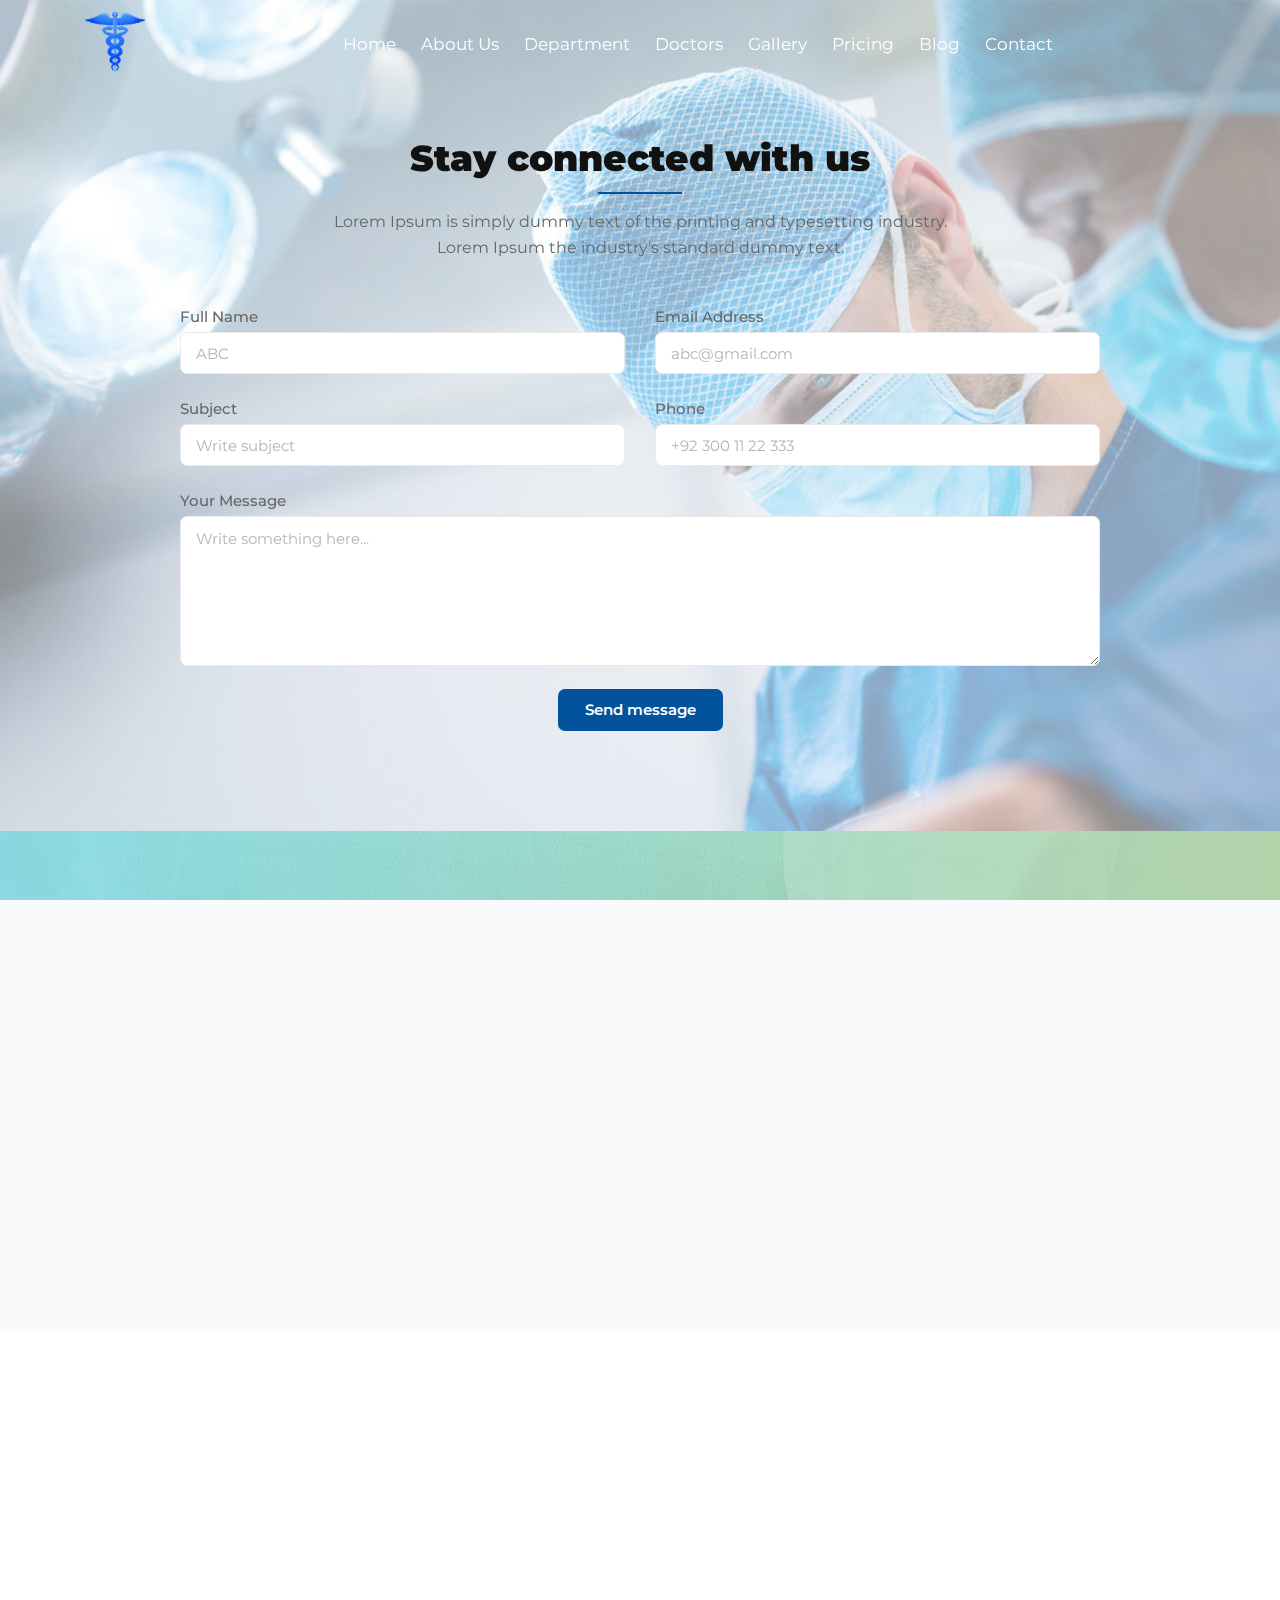
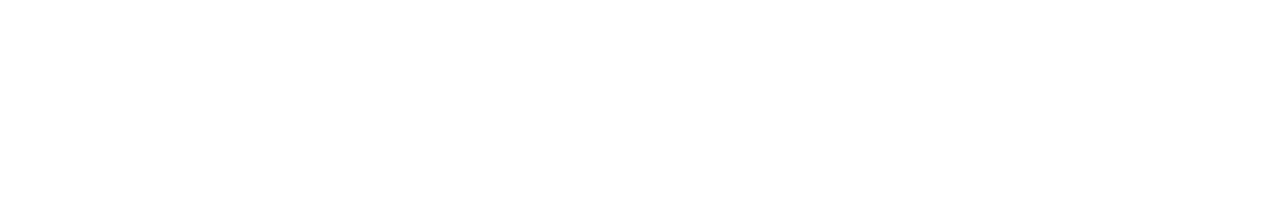
==== contact.html @ e5274378 "new" ====
<!DOCTYPE html>
<html lang="en">
<head>
    <meta charset="UTF-8">
    <meta name="description" content="NISCHINTO">
    <meta name="author" content="codeglamor">
    <meta name="viewport" content="width=device-width, initial-scale=1">
    <title>NISCHINTO</title>
    <link rel="icon" href="assets/images/logo.png">
    <link rel="stylesheet" href="assets/css/bootstrap.css">
    <link rel="stylesheet" href="assets/css/owl.carousel.min.css">
    <link rel="stylesheet" href="assets/css/owl.theme.default.min.css">   
    <link rel="stylesheet" href="assets/css/fonts.css">       
    <link rel="stylesheet" href="assets/css/nice-select.css">    
    <link rel="stylesheet" href="assets/css/venobox.css">    
    <link rel="stylesheet" href="assets/css/all.css">
    <link rel="stylesheet" href="assets/css/style.css">
</head>


<body>
    <div class="st-content" id="home">
        <div class="st-hero-wrap st-gray-bg st-dynamic-bg overflow-hidden st-fixed-bg" data-src="assets/images/hero-bg.jpg">
            <header class="st-site-header st-style1 st-sticky-header">
              <nav class="navbar navbar-expand-lg" id="mynavbar">
                  <div class="container">
                   <a class="navbar-brand pb-2" href="index.html"><img src="assets/images/logo.png" alt="logo" style="width: 60px;"></a>
                   <button class="navbar-toggler" type="button" data-toggle="collapse" data-target="#" aria-expanded="false" aria-label="Toggle navigation">
                       <span class="fas fa-bars color-white"></span>
                   </button>
                   <div class="collapse navbar-collapse">
                       <ul class="navbar-nav mx-auto">
                           <li class="nav-item">
                               <a class="nav-link" href="/index.html" data-toggle="" aria-haspopup="true" aria-expanded="false">Home</a>
                           </li>
                           <li class="nav-item ">
                               <a class="nav-link" href="#about" data-toggle="" aria-haspopup="true" aria-expanded="false">About Us</a>
                           </li>
                           <li class="nav-item ">
                               <a class="nav-link" href="#department" data-toggle="" aria-haspopup="true" aria-expanded="false">Department</a>
                           </li>
             
                           <li class="nav-item ">
                               <a class="nav-link" href="#doctors" data-toggle="" aria-haspopup="true" aria-expanded="false">Doctors</a>
                           </li>
                           <li class="nav-item">
                               <a class="nav-link" href="#gallery" data-toggle="" aria-haspopup="true" aria-expanded="false">Gallery</a>
                           </li>
                           <li class="nav-item">
                              <a class="nav-link" href="#price" data-toggle="" aria-haspopup="true" aria-expanded="false">Pricing</a>
                          </li>
                          <li class="nav-item">
                              <a class="nav-link" href="#blog" data-toggle="" aria-haspopup="true" aria-expanded="false">Blog</a>
                          </li>
                          <li class="nav-item">
                              <a class="nav-link" href="#contact" data-toggle="" aria-haspopup="true" aria-expanded="false">Contact</a>
                          </li>
                       </ul>
                   </div>
                 </div>
               </nav>
            </header>

        <section class="st-shape-wrap pb form-bg-img" id="contact">
            <div class="pt"></div>
            <div class="container">
              <div class="st-section-heading st-style1">
                <h2 class="st-section-heading-title padding-contact"><b>Stay connected with us</b></h2>
                <div class="st-seperator">
                  <div class="st-seperator-left wow fadeInLeft" data-wow-duration="1s" data-wow-delay="0.2s"></div>
                  <div class="st-seperator-right wow fadeInRight" data-wow-duration="1s" data-wow-delay="0.2s"></div>
                </div>
                <div class="st-section-heading-subtitle mb-5">Lorem Ipsum is simply dummy text of the printing and typesetting
                  industry. <br>Lorem Ipsum the industry's standard dummy text.</div>
              </div>
            </div>
            <div class="container">
              <div class="row">
                <div class="col-lg-10 offset-lg-1">
                  <div id="st-alert"></div>
                  <form action="assets/php/mail.php" class="row st-contact-form st-type1 mbc" method="post" id="contact-form">
                    <div class="col-lg-6">
                      <div class="st-form-field st-style1">
                        <label>Full Name</label>
                        <input type="text" id="name" name="name" placeholder="ABC" required>
                      </div>
                    </div>
                    <div class="col-lg-6">
                      <div class="st-form-field st-style1">
                        <label>Email Address</label>
                        <input type="text" id="email" name="email" placeholder="abc@gmail.com" required>
                      </div>
                    </div>
                    <div class="col-lg-6">
                      <div class="st-form-field st-style1">
                        <label>Subject</label>
                        <input type="text" id="subject" name="subject" placeholder="Write subject" required>
                      </div>
                    </div>
                    <div class="col-lg-6">
                      <div class="st-form-field st-style1">
                        <label>Phone</label>
                        <input type="text" id="phone" name="phone" placeholder="+92 300 11 22 333" required>
                      </div>
                    </div>
                    <div class="col-lg-12">
                      <div class="st-form-field st-style1">
                        <label>Your Message</label>
                        <textarea cols="30" rows="10" id="msg" name="msg" placeholder="Write something here..."
                          required></textarea>
                      </div>
                    </div>
                    <div class="col-lg-12">
                      <div class="text-center">
                        <div class="st-height-b10 st-height-lg-b10"></div>
                        <button class="st-btn st-style1 st-color1 st-size-medium" type="submit" id="submit" name="submit">Send
                          message</button>
                      </div>
                    </div>
                  </form>
                </div>
              </div>
            </div>
          </section>

          <div class="st-google-map">
            <iframe
              src="https://www.google.com/maps/embed?pb=!1m18!1m12!1m3!1d96652.27317354927!2d-74.33557928194516!3d40.79756494697628!2m3!1f0!2f0!3f0!3m2!1i1024!2i768!4f13.1!3m3!1m2!1s0x89c3a82f1352d0dd%3A0x81d4f72c4435aab5!2sTroy+Meadows+Wetlands!5e0!3m2!1sen!2sbd!4v1563075599994!5m2!1sen!2sbd"
              allowfullscreen></iframe>
          </div>
        </div>
    </div>
    <div class="try"></div>
  <footer class="st-site-footer st-sticky-footer st-dynamic-bg footer-bg-img">
    <div class="st-main-footer">
      <div class="container">
        <div class="row">
          <div class="col-lg-3">
            <div class="st-footer-widget">
              <div class="st-text-field">
                <img src="assets/images/footer-logo.png" alt="Nischinto" class="st-footer-logo">
                <div class="st-height-b25 st-height-lg-b25"></div>
                <div class="st-footer-text">Lorem ipsum dolor sit consectet adipisicing sed do eiusmod temp incididunt
                  ut labore. Lorem Ipsum is simply dummy.</div>
                <div class="st-height-b25 st-height-lg-b25"></div>
                <ul class="st-social-btn st-style1 st-mp0">
                  <li><a href="#"><i class="fab fa-facebook-square"></i></a></li>
                  <li><a href="#"><i class="fab fa-linkedin"></i></a></li>
                  <li><a href="#"><i class="fab fa-pinterest-square"></i></a></li>
                  <li><a href="#"><i class="fab fa-twitter-square"></i></a></li>
                </ul>
              </div>
            </div>
          </div>
          <div class="col-lg-3">
            <div class="st-footer-widget">
              <h2 class="st-footer-widget-title">Useful Links</h2>
              <ul class="st-footer-widget-nav st-mp0">
                <li><a href="#"><i class="fas fa-chevron-right"></i>FAQs</a></li>
                <li><a href="#"><i class="fas fa-chevron-right"></i>Blog</a></li>
                <li><a href="#"><i class="fas fa-chevron-right"></i>Weekly timetable</a></li>
                <li><a href="#"><i class="fas fa-chevron-right"></i>Terms & Conditions</a></li>
              </ul>
            </div>
          </div>
          <div class="col-lg-3">
            <div class="st-footer-widget">
              <h2 class="st-footer-widget-title">Departments</h2>
              <ul class="st-footer-widget-nav st-mp0">
                <li><a href="#"><i class="fas fa-chevron-right"></i>Rehabilitation</a></li>
                <li><a href="#"><i class="fas fa-chevron-right"></i>Laboratory Analysis</a></li>
                <li><a href="#"><i class="fas fa-chevron-right"></i>Face Lift Surgery</a></li>
                <li><a href="#"><i class="fas fa-chevron-right"></i>Liposuction</a></li>
              </ul>
            </div>
          </div>
          <div class="col-lg-3">
            <div class="st-footer-widget">
              <h2 class="st-footer-widget-title">Contacts</h2>
              <ul class="st-footer-contact-list st-mp0">
                <li><span class="st-footer-contact-title">Address:</span> 1223 Fulton Street San Diego CA 941-23 USA
                </li>
                <a href="mailto:abc@gmail.com"><span class="st-footer-contact-title"><b>Email:&nbsp;&nbsp;&nbsp;&nbsp;&nbsp;&nbsp;</b></span> abc@gmail.com</a>
                <a href="tel:+92 300 11 23 444"><span><b>Phone:</b>&nbsp;&nbsp;&nbsp;&nbsp;&nbsp;&nbsp;&nbsp;</span>+92 300 11 23 444</a>
                <a href="tel:053 1111111"><span class="plm"></span>053 11 11 111</a>
              </ul>
            </div>
          </div>
        </div>
      </div>
    </div>
    <div class="st-copyright-wrap">
      <div class="container">
        <div class="st-copyright-in">
          <div class="st-left-copyright">
            <div class="st-copyright-text">Copyright 2021. Design by EssentialSoft</div>
          </div>

          <div class="st-right-copyright">
            <div><a href="#home" class="fas fa-angle-up" style="color: #2144dd;"></a></div>
          </div>
        </div>
      </div>
    </div>
  </footer>


    <script src="assets/js/jquery.js"></script>
    <script src="assets/js/bootstrap.js"></script>
    <script src="assets/js/owl.carousel.js"></script>
    <script src="assets/js/jquery.nice-select.min.js"></script>
    <script src="assets/js/venobox.min.js"></script>
    <script src="assets/js/custom.js"></script>
  </body>
  </html>
---- assets/css/fonts.css ----
/* devanagari */
@font-face {
  font-family: 'Poppins';
  font-style: normal;
  font-weight: 400;
  font-display: swap;
  src: url(https://fonts.gstatic.com/s/poppins/v15/pxiEyp8kv8JHgFVrJJbecmNE.woff2) format('woff2');
  unicode-range: U+0900-097F, U+1CD0-1CF6, U+1CF8-1CF9, U+200C-200D, U+20A8, U+20B9, U+25CC, U+A830-A839, U+A8E0-A8FB;
}
/* latin-ext */
@font-face {
  font-family: 'Poppins';
  font-style: normal;
  font-weight: 400;
  font-display: swap;
  src: url(https://fonts.gstatic.com/s/poppins/v15/pxiEyp8kv8JHgFVrJJnecmNE.woff2) format('woff2');
  unicode-range: U+0100-024F, U+0259, U+1E00-1EFF, U+2020, U+20A0-20AB, U+20AD-20CF, U+2113, U+2C60-2C7F, U+A720-A7FF;
}
/* latin */
@font-face {
  font-family: 'Poppins';
  font-style: normal;
  font-weight: 400;
  font-display: swap;
  src: url(https://fonts.gstatic.com/s/poppins/v15/pxiEyp8kv8JHgFVrJJfecg.woff2) format('woff2');
  unicode-range: U+0000-00FF, U+0131, U+0152-0153, U+02BB-02BC, U+02C6, U+02DA, U+02DC, U+2000-206F, U+2074, U+20AC, U+2122, U+2191, U+2193, U+2212, U+2215, U+FEFF, U+FFFD;
}
/* devanagari */
@font-face {
  font-family: 'Poppins';
  font-style: normal;
  font-weight: 800;
  font-display: swap;
  src: url(https://fonts.gstatic.com/s/poppins/v15/pxiByp8kv8JHgFVrLDD4Z11lFc-K.woff2) format('woff2');
  unicode-range: U+0900-097F, U+1CD0-1CF6, U+1CF8-1CF9, U+200C-200D, U+20A8, U+20B9, U+25CC, U+A830-A839, U+A8E0-A8FB;
}
/* latin-ext */
@font-face {
  font-family: 'Poppins';
  font-style: normal;
  font-weight: 800;
  font-display: swap;
  src: url(https://fonts.gstatic.com/s/poppins/v15/pxiByp8kv8JHgFVrLDD4Z1JlFc-K.woff2) format('woff2');
  unicode-range: U+0100-024F, U+0259, U+1E00-1EFF, U+2020, U+20A0-20AB, U+20AD-20CF, U+2113, U+2C60-2C7F, U+A720-A7FF;
}
/* latin */
@font-face {
  font-family: 'Poppins';
  font-style: normal;
  font-weight: 800;
  font-display: swap;
  src: url(https://fonts.gstatic.com/s/poppins/v15/pxiByp8kv8JHgFVrLDD4Z1xlFQ.woff2) format('woff2');
  unicode-range: U+0000-00FF, U+0131, U+0152-0153, U+02BB-02BC, U+02C6, U+02DA, U+02DC, U+2000-206F, U+2074, U+20AC, U+2122, U+2191, U+2193, U+2212, U+2215, U+FEFF, U+FFFD;
}
---- assets/css/nice-select.css ----
.nice-select {
  -webkit-tap-highlight-color: transparent;
  background-color: transparent;
  border-radius: 5px;
  border: none;
  box-sizing: border-box;
  clear: both;
  color: #fff;
  cursor: pointer;
  display: block;
  float: right;
  font-family: inherit;
  font-size: 14px;
  font-weight: normal;
  line-height: 36px;
  outline: none;
  padding-left: 8px;
  padding-right: 50px;
  position: relative;
  text-align: right !important;
  -webkit-transition: all 0.2s ease-in-out;
  transition: all 0.2s ease-in-out;
  -webkit-user-select: none;
     -moz-user-select: none;
      -ms-user-select: none;
          user-select: none;
  white-space: nowrap;
  width: auto; }
  .nice-select:hover {
    border-color: #dbdbdb; }
  .nice-select:active, .nice-select.open, .nice-select:focus {
    border-color: #999; }
  .nice-select:after {
    border-bottom: 2px solid #999;
    border-right: 2px solid #999;
    content: '';
    display: block;
    height: 5px;
    margin-top: -4px;
    pointer-events: none;
    position: absolute;
    right: 12px;
    top: 50%;
    -webkit-transform-origin: 66% 66%;
        -ms-transform-origin: 66% 66%;
            transform-origin: 66% 66%;
    -webkit-transform: rotate(45deg);
        -ms-transform: rotate(45deg);
            transform: rotate(45deg);
    -webkit-transition: all 0.15s ease-in-out;
    transition: all 0.15s ease-in-out;
    width: 5px; }
  .nice-select.open:after {
    -webkit-transform: rotate(-135deg);
        -ms-transform: rotate(-135deg);
            transform: rotate(-135deg); }
  .nice-select.open .list {
    opacity: 1;
    pointer-events: auto;
    -webkit-transform: scale(1) translateY(0);
        -ms-transform: scale(1) translateY(0);
            transform: scale(1) translateY(0); }
  .nice-select.disabled {
    border-color: #ededed;
    color: #999;
    pointer-events: none; }
    .nice-select.disabled:after {
      border-color: #cccccc; }
  .nice-select.wide {
    width: 100%; }
    .nice-select.wide .list {
      left: 0 !important;
      right: 0 !important; }
  .nice-select.right {
    float: right; }
    .nice-select.right .list {
      left: auto;
      right: 0; }
  .nice-select.small {
    font-size: 12px;
    height: 36px;
    line-height: 34px; }
    .nice-select.small:after {
      height: 4px;
      width: 4px; }
    .nice-select.small .option {
      line-height: 34px;
      min-height: 34px; }
  .nice-select .list {
    background-color: #fff;
    border-radius: 5px;
    box-shadow: 0 0 0 1px rgba(68, 68, 68, 0.11);
    box-sizing: border-box;
    margin-top: 4px;
    opacity: 0;
    overflow: hidden;
    padding: 0;
    pointer-events: none;
    position: absolute;
    top: 100%;
    left: 0;
    -webkit-transform-origin: 50% 0;
        -ms-transform-origin: 50% 0;
            transform-origin: 50% 0;
    -webkit-transform: scale(0.75) translateY(-21px);
        -ms-transform: scale(0.75) translateY(-21px);
            transform: scale(0.75) translateY(-21px);
    -webkit-transition: all 0.2s cubic-bezier(0.5, 0, 0, 1.25), opacity 0.15s ease-out;
    transition: all 0.2s cubic-bezier(0.5, 0, 0, 1.25), opacity 0.15s ease-out;
    z-index: 9; }
    .nice-select .list:hover .option:not(:hover) {
      background-color: transparent !important; }
  .nice-select .option {
    color: #000;
    cursor: pointer;
    font-weight: 400;
    line-height: 40px;
    list-style: none;
    min-height: 40px;
    outline: none;
    padding-left: 18px;
    padding-right: 29px;
    text-align: left;
    -webkit-transition: all 0.2s;
    transition: all 0.2s; }
    .nice-select .option:hover, .nice-select .option.focus, .nice-select .option.selected.focus {
      background-color: #f6f6f6; }
    .nice-select .option.selected {
      font-weight: bold; }
    .nice-select .option.disabled {
      background-color: transparent;
      color: #999;
      cursor: default; }

.no-csspointerevents .nice-select .list {
  display: none; }

.no-csspointerevents .nice-select.open .list {
  display: block; }
---- assets/css/venobox.css ----
/* ------ venobox.css --------*/
.vbox-overlay *, .vbox-overlay *:before, .vbox-overlay *:after{
    -webkit-backface-visibility: hidden;
    -webkit-box-sizing:border-box;
    -moz-box-sizing:border-box;
    box-sizing:border-box;
}
.vbox-overlay * { 
    -webkit-backface-visibility: visible;
    backface-visibility: visible;
}
.vbox-overlay{
    display: -webkit-flex;
    display: flex;
    -webkit-flex-direction: column;
    flex-direction: column;
    -webkit-justify-content: center;
    justify-content: center;
    -webkit-align-items: center;
    align-items: center;
    position: fixed;
    left: 0;
    top: 0;
    bottom: 0;
    right: 0;
    z-index: 999999;
}

/* ----- navigation ----- */
.vbox-title{
    width: 100%;
    height: 40px;
    float: left;
    text-align: center;
    line-height: 28px;
    font-size: 12px;
    padding: 6px 50px;
    overflow: hidden;
    position: fixed;
    display: none;
    left: 0;
    z-index: 89;
}
.vbox-close{
    cursor: pointer;
    position: fixed;
    top: -1px;
    right: 0;
    width: 50px;
    height: 40px;
    padding: 6px;
    display: block;
    background-position:10px center;
    overflow: hidden;
    font-size: 24px;
    line-height: 1;
    text-align: center;
    z-index: 99;
}
.vbox-left{
    cursor: pointer;
    position: fixed;
    left: 0;
    height: 40px;
    overflow: hidden;
    line-height: 28px;
    font-size: 12px;
    z-index: 99;
    display: flex;
    align-items:center;
}
.vbox-num{
    display: inline-block;
    margin: 6px 0 6px 15px;
}
/* ----- Social share ----- */
.vbox-share{
    line-height: 28px;
    font-size: 12px;
    overflow: hidden;
    position: fixed;
    left: 0;
    z-index: 98;
    display: flex;
    align-items:center;
    justify-content: center;
    width: 100%;
    text-align: center;
}
.vbox-share svg{
    max-height: 28px;
    width: 28px;
    z-index: 10;
    margin-left: 12px;
    margin-top: 6px;
    margin-bottom: 6px;
    vertical-align: middle;
}


/* ----- navigation ARROWS ----- */
.vbox-next, .vbox-prev{
    position: fixed;
    top: 50%;
    margin-top: -15px;
    overflow: hidden;
    cursor: pointer;
    display: block;
    width: 45px;
    height: 45px;
    z-index: 99;
}
.vbox-next span, .vbox-prev span{
    position: relative;
    width: 20px;
    height: 20px;
    border: 2px solid transparent;
    border-top-color: #B6B6B6;
    border-right-color: #B6B6B6;
    text-indent: -100px;
    position: absolute;
    top: 8px;
    display: block;
}
.vbox-prev{
    left: 15px;
}
.vbox-next{
    right: 15px;
}
.vbox-prev span{
    left: 10px;
    -ms-transform: rotate(-135deg);
    -webkit-transform: rotate(-135deg);
    transform: rotate(-135deg);
}
.vbox-next span{
    -ms-transform: rotate(45deg);
    -webkit-transform: rotate(45deg);
    transform: rotate(45deg);
    right: 10px;
}
/* ------- inline window ------ */
.vbox-inline{
    width: 420px;
    height: 315px;
    height: 70vh;
    padding: 10px;
    background: #fff;
    margin: 0 auto;
    overflow: auto;
    text-align: left;
}
/* ------- Video & iFrames window ------ */
.venoframe{
    max-width: 100%;
    width: 100%;
    border: none;
    width: 100%;
    height: 260px;
    height: 70vh;
}
.venoframe.vbvid{
    height: 260px;
}
@media (min-width: 768px) {
    .venoframe, .vbox-inline{
        width: 90%;
        height: 360px;
        height: 70vh;
    }
    .venoframe.vbvid{
        width: 640px;
        height: 360px;
    }
}
@media (min-width: 992px) {
    .venoframe, .vbox-inline{
        max-width: 1200px;
        width: 80%;
        height: 540px;
        height: 70vh;
    }
    .venoframe.vbvid{
        width: 960px;
        height: 540px;
    }
}
/* 
Please do NOT edit this part! 
or at least read this note: http://i.imgur.com/7C0ws9e.gif
*/
.vbox-open{
    overflow: hidden;
}
.vbox-container{
    position: absolute;
    left: 0;
    right: 0;
    top: 0;
    bottom: 0;
    overflow-x: hidden;
    overflow-y: scroll;
    overflow-scrolling: touch;
    -webkit-overflow-scrolling: touch;
    z-index: 20;
    max-height: 100%;

}

.vbox-content{
    text-align: center;
    float: left;
    width: 100%;
    position: relative;
    overflow: hidden;
    padding: 20px 4%;
}
.vbox-container img{
    max-width: 100%;
    height: auto;
}
.vbox-figlio{
    box-shadow: 0 0 12px rgba(0,0,0,0.19), 0 6px 6px rgba(0,0,0,0.23);
    max-width: 100%;
    text-align: initial;
}
img.vbox-figlio{
    -webkit-user-select: none;
-khtml-user-select: none;
-moz-user-select: none;
-o-user-select: none;
user-select: none;
}
.vbox-content.swipe-left{
    margin-left: -200px !important;
}
.vbox-content.swipe-right{
    margin-left: 200px !important;
}
.vbox-animated{
    webkit-transition: margin 300ms ease-out;
    transition: margin 300ms ease-out;
}

/* ---------- preloader ----------
 * SPINKIT 
 * http://tobiasahlin.com/spinkit/
-------------------------------- */
.sk-double-bounce,.sk-rotating-plane{width:40px;height:40px;margin:40px auto}.sk-rotating-plane{background-color:#333;-webkit-animation:sk-rotatePlane 1.2s infinite ease-in-out;animation:sk-rotatePlane 1.2s infinite ease-in-out}@-webkit-keyframes sk-rotatePlane{0%{-webkit-transform:perspective(120px) rotateX(0) rotateY(0);transform:perspective(120px) rotateX(0) rotateY(0)}50%{-webkit-transform:perspective(120px) rotateX(-180.1deg) rotateY(0);transform:perspective(120px) rotateX(-180.1deg) rotateY(0)}100%{-webkit-transform:perspective(120px) rotateX(-180deg) rotateY(-179.9deg);transform:perspective(120px) rotateX(-180deg) rotateY(-179.9deg)}}@keyframes sk-rotatePlane{0%{-webkit-transform:perspective(120px) rotateX(0) rotateY(0);transform:perspective(120px) rotateX(0) rotateY(0)}50%{-webkit-transform:perspective(120px) rotateX(-180.1deg) rotateY(0);transform:perspective(120px) rotateX(-180.1deg) rotateY(0)}100%{-webkit-transform:perspective(120px) rotateX(-180deg) rotateY(-179.9deg);transform:perspective(120px) rotateX(-180deg) rotateY(-179.9deg)}}.sk-double-bounce{position:relative}.sk-double-bounce .sk-child{width:100%;height:100%;border-radius:50%;background-color:#333;opacity:.6;position:absolute;top:0;left:0;-webkit-animation:sk-doubleBounce 2s infinite ease-in-out;animation:sk-doubleBounce 2s infinite ease-in-out}.sk-chasing-dots .sk-child,.sk-spinner-pulse,.sk-three-bounce .sk-child{background-color:#333;border-radius:100%}.sk-double-bounce .sk-double-bounce2{-webkit-animation-delay:-1s;animation-delay:-1s}@-webkit-keyframes sk-doubleBounce{0%,100%{-webkit-transform:scale(0);transform:scale(0)}50%{-webkit-transform:scale(1);transform:scale(1)}}@keyframes sk-doubleBounce{0%,100%{-webkit-transform:scale(0);transform:scale(0)}50%{-webkit-transform:scale(1);transform:scale(1)}}.sk-wave{margin:40px auto;width:50px;height:40px;text-align:center;font-size:10px}.sk-wave .sk-rect{background-color:#333;height:100%;width:6px;display:inline-block;-webkit-animation:sk-waveStretchDelay 1.2s infinite ease-in-out;animation:sk-waveStretchDelay 1.2s infinite ease-in-out}.sk-wave .sk-rect1{-webkit-animation-delay:-1.2s;animation-delay:-1.2s}.sk-wave .sk-rect2{-webkit-animation-delay:-1.1s;animation-delay:-1.1s}.sk-wave .sk-rect3{-webkit-animation-delay:-1s;animation-delay:-1s}.sk-wave .sk-rect4{-webkit-animation-delay:-.9s;animation-delay:-.9s}.sk-wave .sk-rect5{-webkit-animation-delay:-.8s;animation-delay:-.8s}@-webkit-keyframes sk-waveStretchDelay{0%,100%,40%{-webkit-transform:scaleY(.4);transform:scaleY(.4)}20%{-webkit-transform:scaleY(1);transform:scaleY(1)}}@keyframes sk-waveStretchDelay{0%,100%,40%{-webkit-transform:scaleY(.4);transform:scaleY(.4)}20%{-webkit-transform:scaleY(1);transform:scaleY(1)}}.sk-wandering-cubes{margin:40px auto;width:40px;height:40px;position:relative}.sk-wandering-cubes .sk-cube{background-color:#333;width:10px;height:10px;position:absolute;top:0;left:0;-webkit-animation:sk-wanderingCube 1.8s ease-in-out -1.8s infinite both;animation:sk-wanderingCube 1.8s ease-in-out -1.8s infinite both}.sk-chasing-dots,.sk-spinner-pulse{width:40px;height:40px;margin:40px auto}.sk-wandering-cubes .sk-cube2{-webkit-animation-delay:-.9s;animation-delay:-.9s}@-webkit-keyframes sk-wanderingCube{0%{-webkit-transform:rotate(0);transform:rotate(0)}25%{-webkit-transform:translateX(30px) rotate(-90deg) scale(.5);transform:translateX(30px) rotate(-90deg) scale(.5)}50%{-webkit-transform:translateX(30px) translateY(30px) rotate(-179deg);transform:translateX(30px) translateY(30px) rotate(-179deg)}50.1%{-webkit-transform:translateX(30px) translateY(30px) rotate(-180deg);transform:translateX(30px) translateY(30px) rotate(-180deg)}75%{-webkit-transform:translateX(0) translateY(30px) rotate(-270deg) scale(.5);transform:translateX(0) translateY(30px) rotate(-270deg) scale(.5)}100%{-webkit-transform:rotate(-360deg);transform:rotate(-360deg)}}@keyframes sk-wanderingCube{0%{-webkit-transform:rotate(0);transform:rotate(0)}25%{-webkit-transform:translateX(30px) rotate(-90deg) scale(.5);transform:translateX(30px) rotate(-90deg) scale(.5)}50%{-webkit-transform:translateX(30px) translateY(30px) rotate(-179deg);transform:translateX(30px) translateY(30px) rotate(-179deg)}50.1%{-webkit-transform:translateX(30px) translateY(30px) rotate(-180deg);transform:translateX(30px) translateY(30px) rotate(-180deg)}75%{-webkit-transform:translateX(0) translateY(30px) rotate(-270deg) scale(.5);transform:translateX(0) translateY(30px) rotate(-270deg) scale(.5)}100%{-webkit-transform:rotate(-360deg);transform:rotate(-360deg)}}.sk-spinner-pulse{-webkit-animation:sk-pulseScaleOut 1s infinite ease-in-out;animation:sk-pulseScaleOut 1s infinite ease-in-out}@-webkit-keyframes sk-pulseScaleOut{0%{-webkit-transform:scale(0);transform:scale(0)}100%{-webkit-transform:scale(1);transform:scale(1);opacity:0}}@keyframes sk-pulseScaleOut{0%{-webkit-transform:scale(0);transform:scale(0)}100%{-webkit-transform:scale(1);transform:scale(1);opacity:0}}.sk-chasing-dots{position:relative;text-align:center;-webkit-animation:sk-chasingDotsRotate 2s infinite linear;animation:sk-chasingDotsRotate 2s infinite linear}.sk-chasing-dots .sk-child{width:60%;height:60%;display:inline-block;position:absolute;top:0;-webkit-animation:sk-chasingDotsBounce 2s infinite ease-in-out;animation:sk-chasingDotsBounce 2s infinite ease-in-out}.sk-chasing-dots .sk-dot2{top:auto;bottom:0;-webkit-animation-delay:-1s;animation-delay:-1s}@-webkit-keyframes sk-chasingDotsRotate{100%{-webkit-transform:rotate(360deg);transform:rotate(360deg)}}@keyframes sk-chasingDotsRotate{100%{-webkit-transform:rotate(360deg);transform:rotate(360deg)}}@-webkit-keyframes sk-chasingDotsBounce{0%,100%{-webkit-transform:scale(0);transform:scale(0)}50%{-webkit-transform:scale(1);transform:scale(1)}}@keyframes sk-chasingDotsBounce{0%,100%{-webkit-transform:scale(0);transform:scale(0)}50%{-webkit-transform:scale(1);transform:scale(1)}}.sk-three-bounce{margin:40px auto;width:80px;text-align:center}.sk-three-bounce .sk-child{width:20px;height:20px;display:inline-block;-webkit-animation:sk-three-bounce 1.4s ease-in-out 0s infinite both;animation:sk-three-bounce 1.4s ease-in-out 0s infinite both}.sk-circle .sk-child:before,.sk-fading-circle .sk-circle:before{display:block;border-radius:100%;content:'';background-color:#333}.sk-three-bounce .sk-bounce1{-webkit-animation-delay:-.32s;animation-delay:-.32s}.sk-three-bounce .sk-bounce2{-webkit-animation-delay:-.16s;animation-delay:-.16s}@-webkit-keyframes sk-three-bounce{0%,100%,80%{-webkit-transform:scale(0);transform:scale(0)}40%{-webkit-transform:scale(1);transform:scale(1)}}@keyframes sk-three-bounce{0%,100%,80%{-webkit-transform:scale(0);transform:scale(0)}40%{-webkit-transform:scale(1);transform:scale(1)}}.sk-circle{margin:40px auto;width:40px;height:40px;position:relative}.sk-circle .sk-child{width:100%;height:100%;position:absolute;left:0;top:0}.sk-circle .sk-child:before{margin:0 auto;width:15%;height:15%;-webkit-animation:sk-circleBounceDelay 1.2s infinite ease-in-out both;animation:sk-circleBounceDelay 1.2s infinite ease-in-out both}.sk-circle .sk-circle2{-webkit-transform:rotate(30deg);-ms-transform:rotate(30deg);transform:rotate(30deg)}.sk-circle .sk-circle3{-webkit-transform:rotate(60deg);-ms-transform:rotate(60deg);transform:rotate(60deg)}.sk-circle .sk-circle4{-webkit-transform:rotate(90deg);-ms-transform:rotate(90deg);transform:rotate(90deg)}.sk-circle .sk-circle5{-webkit-transform:rotate(120deg);-ms-transform:rotate(120deg);transform:rotate(120deg)}.sk-circle .sk-circle6{-webkit-transform:rotate(150deg);-ms-transform:rotate(150deg);transform:rotate(150deg)}.sk-circle .sk-circle7{-webkit-transform:rotate(180deg);-ms-transform:rotate(180deg);transform:rotate(180deg)}.sk-circle .sk-circle8{-webkit-transform:rotate(210deg);-ms-transform:rotate(210deg);transform:rotate(210deg)}.sk-circle .sk-circle9{-webkit-transform:rotate(240deg);-ms-transform:rotate(240deg);transform:rotate(240deg)}.sk-circle .sk-circle10{-webkit-transform:rotate(270deg);-ms-transform:rotate(270deg);transform:rotate(270deg)}.sk-circle .sk-circle11{-webkit-transform:rotate(300deg);-ms-transform:rotate(300deg);transform:rotate(300deg)}.sk-circle .sk-circle12{-webkit-transform:rotate(330deg);-ms-transform:rotate(330deg);transform:rotate(330deg)}.sk-circle .sk-circle2:before{-webkit-animation-delay:-1.1s;animation-delay:-1.1s}.sk-circle .sk-circle3:before{-webkit-animation-delay:-1s;animation-delay:-1s}.sk-circle .sk-circle4:before{-webkit-animation-delay:-.9s;animation-delay:-.9s}.sk-circle .sk-circle5:before{-webkit-animation-delay:-.8s;animation-delay:-.8s}.sk-circle .sk-circle6:before{-webkit-animation-delay:-.7s;animation-delay:-.7s}.sk-circle .sk-circle7:before{-webkit-animation-delay:-.6s;animation-delay:-.6s}.sk-circle .sk-circle8:before{-webkit-animation-delay:-.5s;animation-delay:-.5s}.sk-circle .sk-circle9:before{-webkit-animation-delay:-.4s;animation-delay:-.4s}.sk-circle .sk-circle10:before{-webkit-animation-delay:-.3s;animation-delay:-.3s}.sk-circle .sk-circle11:before{-webkit-animation-delay:-.2s;animation-delay:-.2s}.sk-circle .sk-circle12:before{-webkit-animation-delay:-.1s;animation-delay:-.1s}@-webkit-keyframes sk-circleBounceDelay{0%,100%,80%{-webkit-transform:scale(0);transform:scale(0)}40%{-webkit-transform:scale(1);transform:scale(1)}}@keyframes sk-circleBounceDelay{0%,100%,80%{-webkit-transform:scale(0);transform:scale(0)}40%{-webkit-transform:scale(1);transform:scale(1)}}.sk-cube-grid{width:40px;height:40px;margin:40px auto}.sk-cube-grid .sk-cube{width:33.33%;height:33.33%;background-color:#333;float:left;-webkit-animation:sk-cubeGridScaleDelay 1.3s infinite ease-in-out;animation:sk-cubeGridScaleDelay 1.3s infinite ease-in-out}.sk-cube-grid .sk-cube1{-webkit-animation-delay:.2s;animation-delay:.2s}.sk-cube-grid .sk-cube2{-webkit-animation-delay:.3s;animation-delay:.3s}.sk-cube-grid .sk-cube3{-webkit-animation-delay:.4s;animation-delay:.4s}.sk-cube-grid .sk-cube4{-webkit-animation-delay:.1s;animation-delay:.1s}.sk-cube-grid .sk-cube5{-webkit-animation-delay:.2s;animation-delay:.2s}.sk-cube-grid .sk-cube6{-webkit-animation-delay:.3s;animation-delay:.3s}.sk-cube-grid .sk-cube7{-webkit-animation-delay:0ms;animation-delay:0ms}.sk-cube-grid .sk-cube8{-webkit-animation-delay:.1s;animation-delay:.1s}.sk-cube-grid .sk-cube9{-webkit-animation-delay:.2s;animation-delay:.2s}@-webkit-keyframes sk-cubeGridScaleDelay{0%,100%,70%{-webkit-transform:scale3D(1,1,1);transform:scale3D(1,1,1)}35%{-webkit-transform:scale3D(0,0,1);transform:scale3D(0,0,1)}}@keyframes sk-cubeGridScaleDelay{0%,100%,70%{-webkit-transform:scale3D(1,1,1);transform:scale3D(1,1,1)}35%{-webkit-transform:scale3D(0,0,1);transform:scale3D(0,0,1)}}.sk-fading-circle{margin:40px auto;width:40px;height:40px;position:relative}.sk-fading-circle .sk-circle{width:100%;height:100%;position:absolute;left:0;top:0}.sk-fading-circle .sk-circle:before{margin:0 auto;width:15%;height:15%;-webkit-animation:sk-circleFadeDelay 1.2s infinite ease-in-out both;animation:sk-circleFadeDelay 1.2s infinite ease-in-out both}.sk-fading-circle .sk-circle2{-webkit-transform:rotate(30deg);-ms-transform:rotate(30deg);transform:rotate(30deg)}.sk-fading-circle .sk-circle3{-webkit-transform:rotate(60deg);-ms-transform:rotate(60deg);transform:rotate(60deg)}.sk-fading-circle .sk-circle4{-webkit-transform:rotate(90deg);-ms-transform:rotate(90deg);transform:rotate(90deg)}.sk-fading-circle .sk-circle5{-webkit-transform:rotate(120deg);-ms-transform:rotate(120deg);transform:rotate(120deg)}.sk-fading-circle .sk-circle6{-webkit-transform:rotate(150deg);-ms-transform:rotate(150deg);transform:rotate(150deg)}.sk-fading-circle .sk-circle7{-webkit-transform:rotate(180deg);-ms-transform:rotate(180deg);transform:rotate(180deg)}.sk-fading-circle .sk-circle8{-webkit-transform:rotate(210deg);-ms-transform:rotate(210deg);transform:rotate(210deg)}.sk-fading-circle .sk-circle9{-webkit-transform:rotate(240deg);-ms-transform:rotate(240deg);transform:rotate(240deg)}.sk-fading-circle .sk-circle10{-webkit-transform:rotate(270deg);-ms-transform:rotate(270deg);transform:rotate(270deg)}.sk-fading-circle .sk-circle11{-webkit-transform:rotate(300deg);-ms-transform:rotate(300deg);transform:rotate(300deg)}.sk-fading-circle .sk-circle12{-webkit-transform:rotate(330deg);-ms-transform:rotate(330deg);transform:rotate(330deg)}.sk-fading-circle .sk-circle2:before{-webkit-animation-delay:-1.1s;animation-delay:-1.1s}.sk-fading-circle .sk-circle3:before{-webkit-animation-delay:-1s;animation-delay:-1s}.sk-fading-circle .sk-circle4:before{-webkit-animation-delay:-.9s;animation-delay:-.9s}.sk-fading-circle .sk-circle5:before{-webkit-animation-delay:-.8s;animation-delay:-.8s}.sk-fading-circle .sk-circle6:before{-webkit-animation-delay:-.7s;animation-delay:-.7s}.sk-fading-circle .sk-circle7:before{-webkit-animation-delay:-.6s;animation-delay:-.6s}.sk-fading-circle .sk-circle8:before{-webkit-animation-delay:-.5s;animation-delay:-.5s}.sk-fading-circle .sk-circle9:before{-webkit-animation-delay:-.4s;animation-delay:-.4s}.sk-fading-circle .sk-circle10:before{-webkit-animation-delay:-.3s;animation-delay:-.3s}.sk-fading-circle .sk-circle11:before{-webkit-animation-delay:-.2s;animation-delay:-.2s}.sk-fading-circle .sk-circle12:before{-webkit-animation-delay:-.1s;animation-delay:-.1s}@-webkit-keyframes sk-circleFadeDelay{0%,100%,39%{opacity:0}40%{opacity:1}}@keyframes sk-circleFadeDelay{0%,100%,39%{opacity:0}40%{opacity:1}}.sk-folding-cube{margin:40px auto;width:40px;height:40px;position:relative;-webkit-transform:rotateZ(45deg);transform:rotateZ(45deg)}.sk-folding-cube .sk-cube{float:left;width:50%;height:50%;position:relative;-webkit-transform:scale(1.1);-ms-transform:scale(1.1);transform:scale(1.1)}.sk-folding-cube .sk-cube:before{content:'';position:absolute;top:0;left:0;width:100%;height:100%;background-color:#333;-webkit-animation:sk-foldCubeAngle 2.4s infinite linear both;animation:sk-foldCubeAngle 2.4s infinite linear both;-webkit-transform-origin:100% 100%;-ms-transform-origin:100% 100%;transform-origin:100% 100%}.sk-folding-cube .sk-cube2{-webkit-transform:scale(1.1) rotateZ(90deg);transform:scale(1.1) rotateZ(90deg)}.sk-folding-cube .sk-cube3{-webkit-transform:scale(1.1) rotateZ(180deg);transform:scale(1.1) rotateZ(180deg)}.sk-folding-cube .sk-cube4{-webkit-transform:scale(1.1) rotateZ(270deg);transform:scale(1.1) rotateZ(270deg)}.sk-folding-cube .sk-cube2:before{-webkit-animation-delay:.3s;animation-delay:.3s}.sk-folding-cube .sk-cube3:before{-webkit-animation-delay:.6s;animation-delay:.6s}.sk-folding-cube .sk-cube4:before{-webkit-animation-delay:.9s;animation-delay:.9s}@-webkit-keyframes sk-foldCubeAngle{0%,10%{-webkit-transform:perspective(140px) rotateX(-180deg);transform:perspective(140px) rotateX(-180deg);opacity:0}25%,75%{-webkit-transform:perspective(140px) rotateX(0);transform:perspective(140px) rotateX(0);opacity:1}100%,90%{-webkit-transform:perspective(140px) rotateY(180deg);transform:perspective(140px) rotateY(180deg);opacity:0}}@keyframes sk-foldCubeAngle{0%,10%{-webkit-transform:perspective(140px) rotateX(-180deg);transform:perspective(140px) rotateX(-180deg);opacity:0}25%,75%{-webkit-transform:perspective(140px) rotateX(0);transform:perspective(140px) rotateX(0);opacity:1}100%,90%{-webkit-transform:perspective(140px) rotateY(180deg);transform:perspective(140px) rotateY(180deg);opacity:0}}
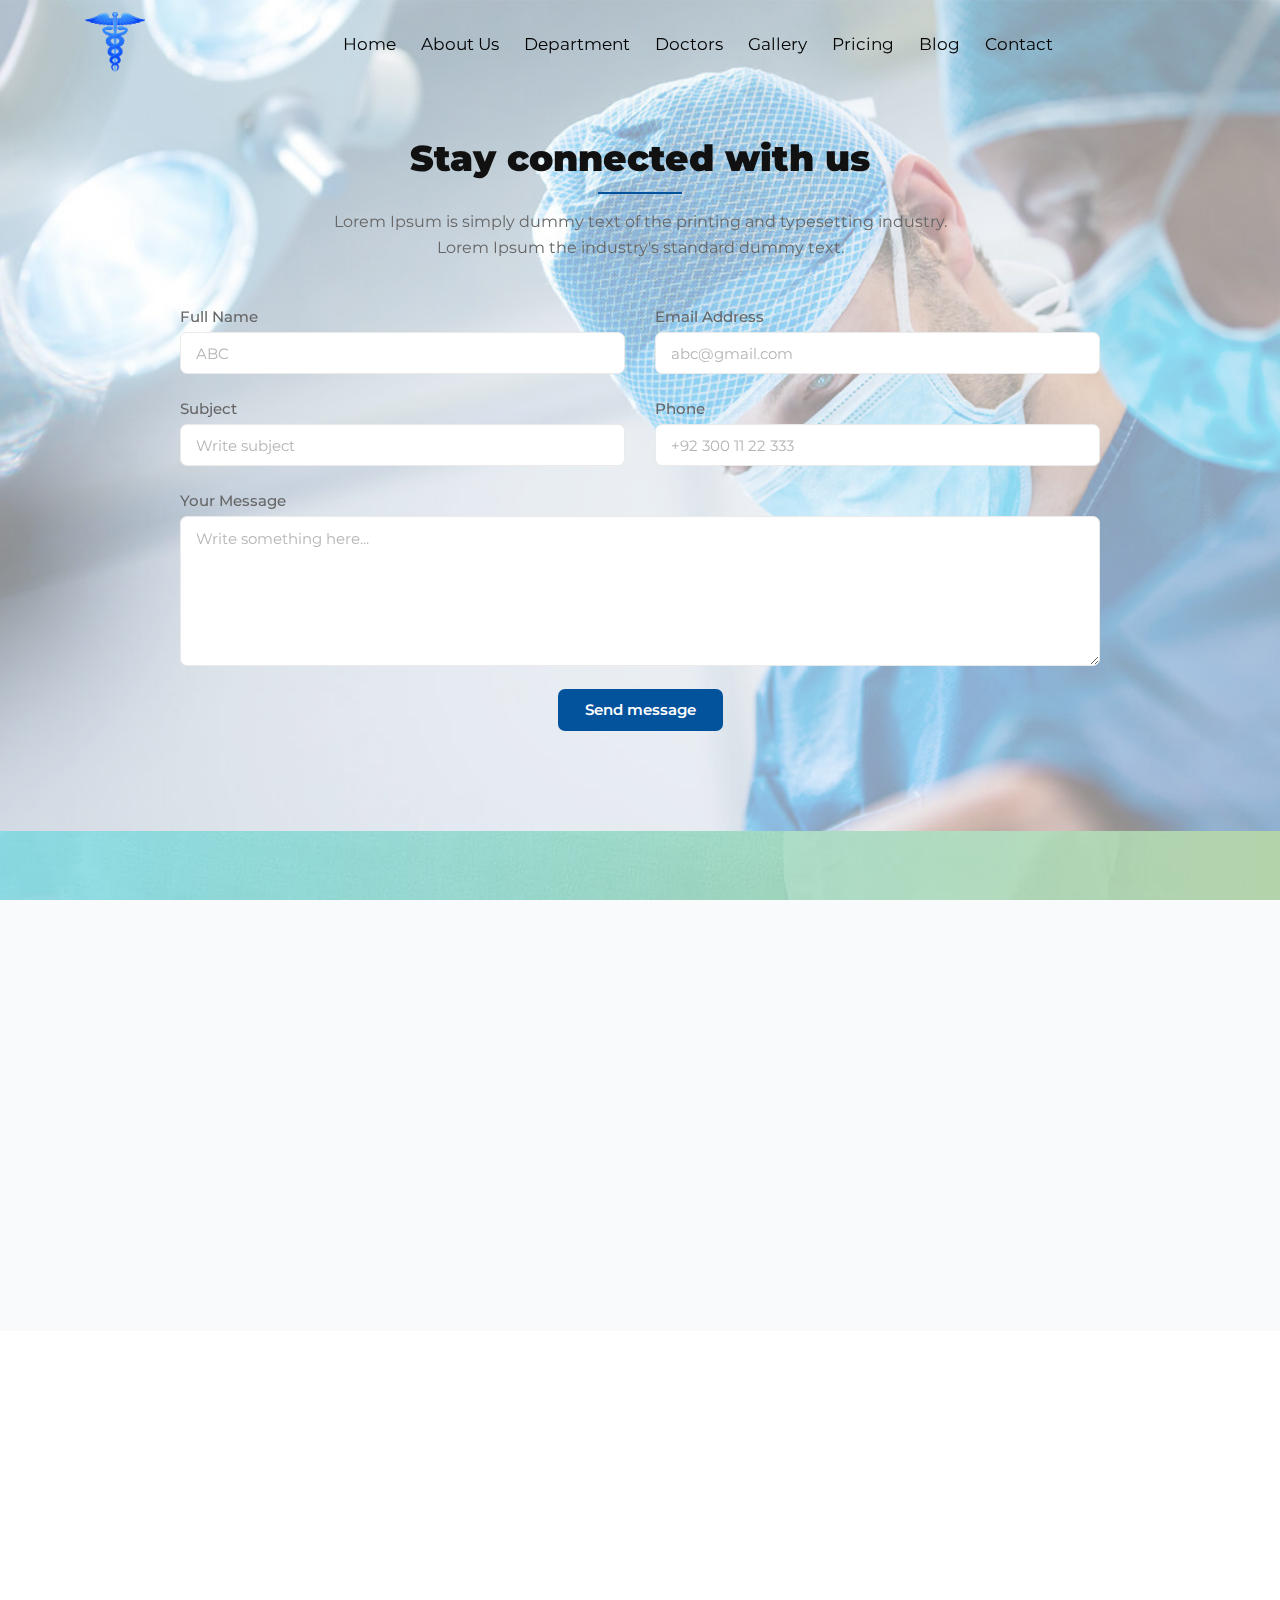
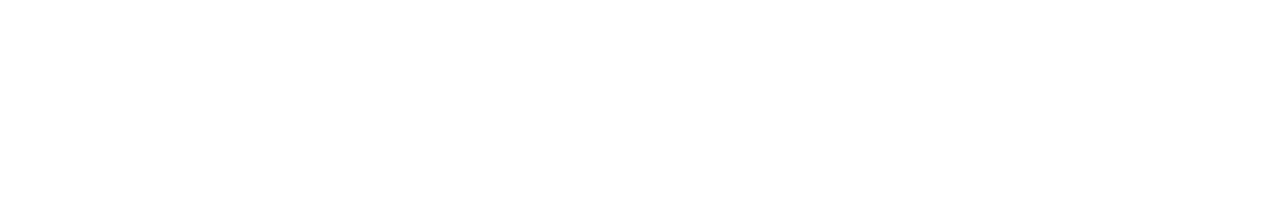
==== commit 91ef2381: "almostfinal" ====
--- a/contact.html
+++ b/contact.html
@@ -179,11 +179,11 @@
               <h2 class="st-footer-widget-title">Contacts</h2>
               <ul class="st-footer-contact-list st-mp0">
                 <li><span class="st-footer-contact-title">Address:</span> 1223 Fulton Street San Diego CA 941-23 USA
-                </li>
-                <a href="mailto:abc@gmail.com"><span class="st-footer-contact-title"><b>Email:&nbsp;&nbsp;&nbsp;&nbsp;&nbsp;&nbsp;</b></span> abc@gmail.com</a>
-                <a href="tel:+92 300 11 23 444"><span><b>Phone:</b>&nbsp;&nbsp;&nbsp;&nbsp;&nbsp;&nbsp;&nbsp;</span>+92 300 11 23 444</a>
+                </li><br>
+                <a href="mailto:abc@gmail.com"><span class="st-footer-contact-title"><b>Email:&nbsp;&nbsp;&nbsp;&nbsp;&nbsp;&nbsp;</b></span> abc@gmail.com</a><br>
+                <a href="tel:+92 300 11 23 444"><span><b>Phone:</b>&nbsp;&nbsp;&nbsp;&nbsp;&nbsp;&nbsp;&nbsp;</span>+92 300 11 23 444</a><br>
                 <a href="tel:053 1111111"><span class="plm"></span>053 11 11 111</a>
-              </ul>
+                </ul>
             </div>
           </div>
         </div>
--- a/assets/css/style.css
+++ b/assets/css/style.css
@@ -22,23 +22,26 @@
   font-weight: 600;
   line-height: 1.2em; }
 
+  .headercolor{
+    background-color: rgb(192, 192, 192);
+  }
 h1 {
-  font-size: 40px; }
+  font-size: 45px; }
 
 h2 {
-  font-size: 34px; }
+  font-size: 39px; }
 
 h3 {
-  font-size: 26px; }
+  font-size: 31px; }
 
 h4 {
-  font-size: 22px; }
+  font-size: 27px; }
 
 h5 {
-  font-size: 18px; }
+  font-size: 23px; }
 
 h6 {
-  font-size: 15px; }
+  font-size: 20px; }
 
 p {
   margin-bottom: 12px; }
@@ -68,12 +71,10 @@
   border: 0;
   max-width: 100%;
   height: auto; }
-.st-hero-social-group{
-  background-image: url(../images/background1.jpg);
-  background-position: center;
-  background-size: cover;
-  background-repeat: no-repeat;
-}
+
+  .logo{
+    width: 50px;
+  }
 a {
   color: inherit;
   -webkit-transition: all 0.3s ease;
@@ -145,7 +146,9 @@
   
 }
 
-
+.plc{
+  padding-left: 400px;
+}
 
  
 @media screen and (max-width: 991px) {
@@ -193,7 +196,9 @@
   bottom: 0;
   left: 0;
   overflow: hidden; }
-
+.top_header{
+  background-color: white !important;
+}
 .st-gray-bg {
   background-color: #f9fafc; }
 
@@ -986,7 +991,6 @@
   position: fixed;
   z-index: 200;
   width: 100%;
-  top: 0;
   left: 0; }
 
 .st-site-branding {
@@ -5099,11 +5103,8 @@
 .navbar-brand img{
   width: 100%;
 }
-.nav-colored{
-  background-color: var(--red)!important;
-}
 .navbar-toggler{
-  border-color: var(--white)!important;
+  border-color: var(--black)!important;
 }
 .navbar{
   z-index: 10;
@@ -5129,20 +5130,20 @@
   background-color: transparent;
 }
 .navbar-nav .nav-link{
-  color: var(--white)!important;
+  color: var(--black)!important;
 }
 .navbar-toggler{
   outline: none!important;
 } 
 .nav-btn .btn{
-  background-color: var(--white);
-  border-color: var(--white);
+  background-color: var(--black);
+  border-color: var(--black);
   color: var(--red);
 }
 .nav-btn .btn:hover{
-  background-color: #ff787c;
+  background-color: transparent;
   border-color: #ff787c;
-  color: var(--white);
+  color: var(--black);
 }
 
 .nav-btn{
@@ -5152,4 +5153,8 @@
 }
 .pl{
   text-align: right;
-}+}
+
+
+
+
